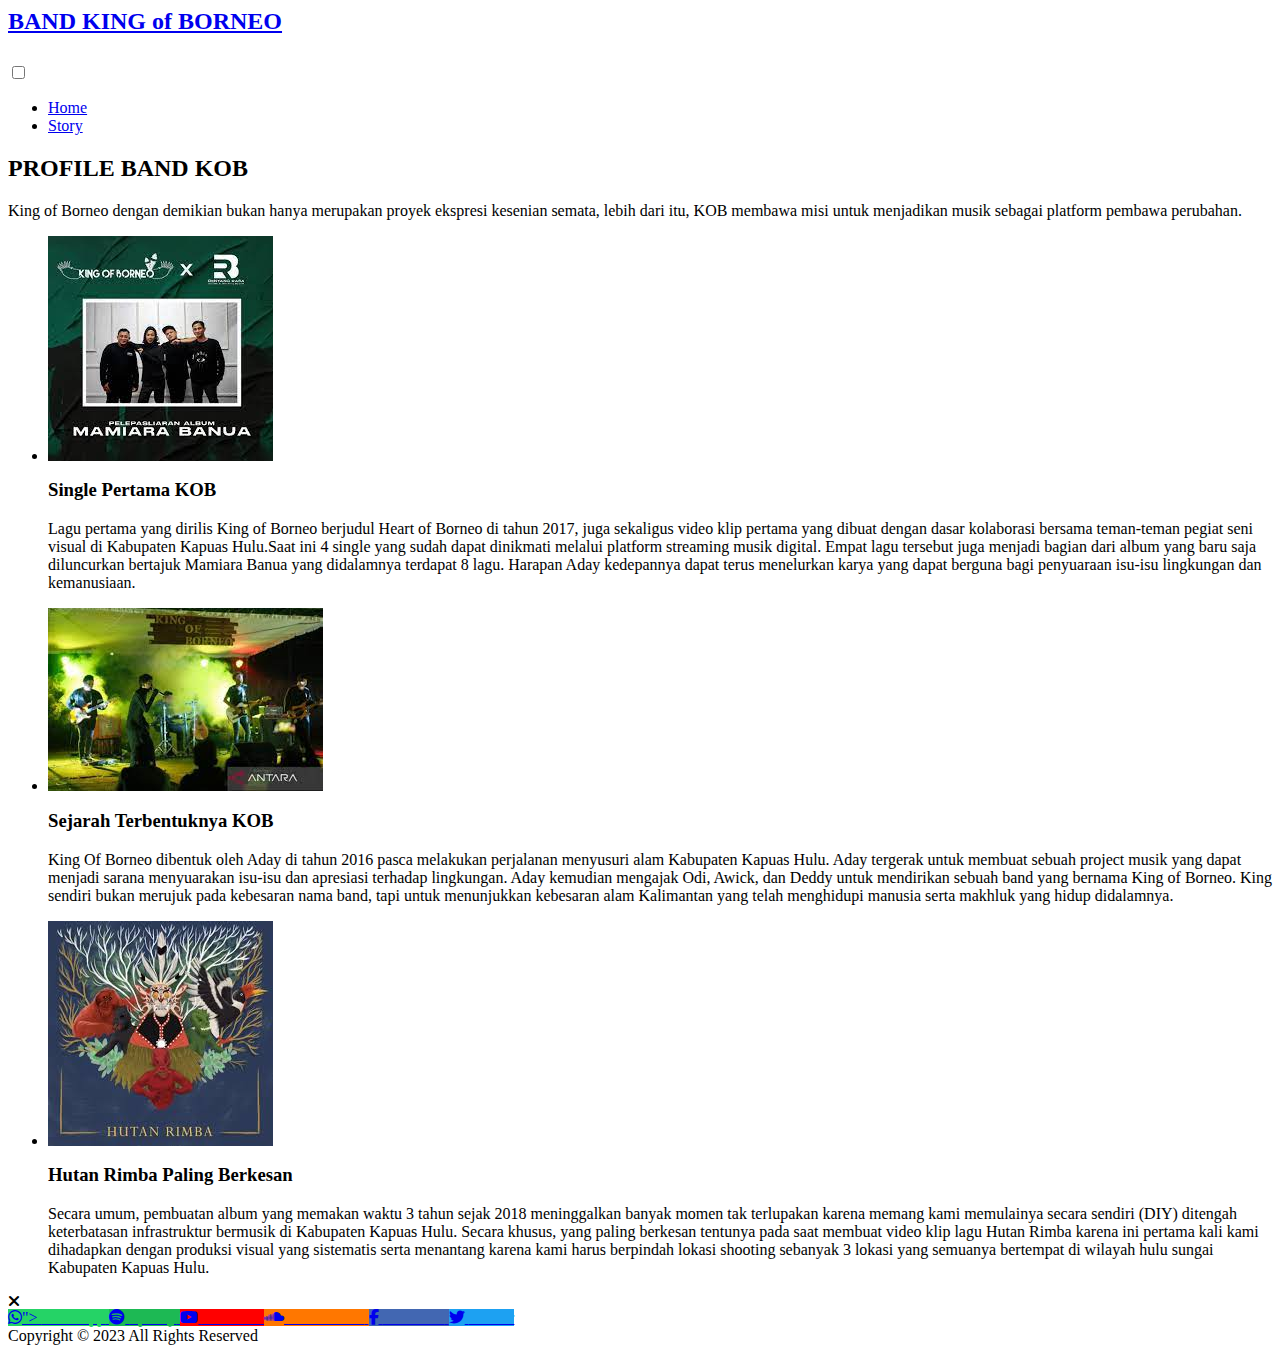
==== halaman-profile.html @ bdba5dce "Add files via upload" ====
<head>
    <meta charset="UTF-8" />
    <meta name="viewport" content="width=device-width, initial-scale=1.0">
    <title>Band Website | Ghalib FR</title>
    <link rel="stylesheet" href="style.css">
    <link rel="stylesheet" href="https://cdnjs.cloudflare.com/ajax/libs/font-awesome/6.3.0/css/all.min.css">
</head>

<body>
 <!--Tampilan pop bar atau menu-->
 <header>
    <nav class="navbar">
        <h2 class="logo"><a href="#">BAND KING of BORNEO</a></h2>
            <input type="checkbox" id="menu-toggler">
                <label for="menu-toggler" id="hamburger-btn">
                    <svg xmlns="http://www.w3.org/2000/svg" viewBox="0 0 24 24" fill="white" width="24px" height="24px">
                        <path d="M0 0h24v24H0z" fill="none" />
                        <path d="M3 18h18v-2H3v2zm0-5h18V11H3v2zm0-7v2h18V6H3z" />
                    </svg>
                </label>
        <ul class="all-links">
            <li><a href="halaman-home.html">Home</a></li>
            <li><a href="halaman-story.html">Story</a></li>
        </ul>
    </nav>
</header>
    <head>
 <section class="profile" id="profile">
        <h2>PROFILE BAND KOB</h2>
        <p>King of Borneo dengan demikian bukan hanya merupakan proyek ekspresi kesenian semata, lebih dari
            itu, KOB membawa misi untuk menjadikan musik sebagai platform pembawa perubahan.</p>
        <ul class="cards">
            <li class="card">
                <img src="image/kob-1.jpeg" alt="img">
                <h3>Single Pertama KOB</h3>
                <p>Lagu pertama yang dirilis King of Borneo berjudul Heart of Borneo di tahun 2017, juga sekaligus video
                    klip pertama yang dibuat dengan dasar kolaborasi bersama teman-teman pegiat seni visual di Kabupaten
                    Kapuas Hulu.Saat ini 4 single yang sudah dapat dinikmati melalui platform streaming musik digital.
                    Empat lagu tersebut juga menjadi bagian dari album yang baru saja diluncurkan bertajuk Mamiara Banua
                    yang didalamnya terdapat 8 lagu. Harapan Aday kedepannya dapat terus menelurkan karya yang dapat
                    berguna bagi penyuaraan isu-isu lingkungan dan kemanusiaan.
                </p>
            </li>
            <li class="card">
                <img src="image/kob-2.jpeg" alt="img">
                <h3>Sejarah Terbentuknya KOB</h3>
                <p>King Of Borneo dibentuk oleh Aday di tahun 2016 pasca melakukan perjalanan menyusuri alam Kabupaten
                    Kapuas Hulu.
                    Aday tergerak untuk membuat sebuah project musik yang dapat menjadi sarana menyuarakan isu-isu dan
                    apresiasi terhadap lingkungan. Aday kemudian mengajak Odi, Awick, dan Deddy untuk mendirikan sebuah
                    band yang bernama King of Borneo. King sendiri bukan merujuk pada kebesaran nama band, tapi untuk
                    menunjukkan kebesaran alam Kalimantan yang telah menghidupi manusia serta makhluk yang hidup
                    didalamnya.
                </p>
            </li>
            <li class="card">
                <img src="image/kob-3.jpeg" alt="img">
                <h3>Hutan Rimba Paling Berkesan</h3>
                <p>Secara umum, pembuatan album yang memakan waktu 3 tahun sejak 2018 meninggalkan banyak momen tak
                    terlupakan karena memang kami memulainya secara sendiri (DIY) ditengah keterbatasan infrastruktur
                    bermusik di Kabupaten Kapuas Hulu. Secara khusus, yang paling berkesan tentunya pada saat membuat
                    video klip lagu Hutan Rimba karena ini pertama kali kami dihadapkan dengan produksi visual yang
                    sistematis serta menantang karena kami harus berpindah lokasi shooting sebanyak 3 lokasi yang
                    semuanya bertempat di wilayah hulu sungai Kabupaten Kapuas Hulu.
                </p>
            </li>
        </ul>
    </section>
    </head>

<!--BUTTON MEDIA-->
<header>
    <div class="container">
        <span class="close-btn">
        <i class="fa-solid fa-xmark"></i>
        </span>

        <div class="media-icons">
            <a href="https://api.whatsapp.com/send/?phone=6281253357984&text&type=phone_number&app_absent=0" style="background: #25d366">
            <i class="fa-brands fa-whatsapp"></i>">
            <span class="tooltip" style="color: #25d366">Whatsapp</span>
            </a>

            <a href="https://open.spotify.com/intl-id/artist/3TigGz8LiaRl0AbrBVai96?si=shuFQv7cStGRQ2OjbuwhrQ" style="background: #1db954">
            <i class="fa-brands fa-spotify"></i>
            <span class="tooltip" style="color: #1db954">Spotify</span>
            </a>

            <a href="https://youtube.com/@KingofBorneoBand" style="background: #ff0000">
            <i class="fa-brands fa-youtube"></i>
            <span class="tooltip" style="color: #ff0000">YouTube</span>
            </a>

            <a href="https://on.soundcloud.com/E5cix" style="background: #ff7700">
            <i class="fa-brands fa-soundcloud"></i>
            <span class="tooltip" style="color: #ff7700">Soundcloud</span>
            </a> 

            <a href="https://www.facebook.com/mamiarabanua" style="background: #4267b2">
            <i class="fa-brands fa-facebook-f"></i>
            <span class="tooltip" style="color: #4267b2">Facebook</span>
            </a>

            <a href="https://twitter.com/kingof_borneo" style="background: #1da1f2">
            <i class="fa-brands fa-twitter"></i>
            <span class="tooltip" style="color: #1da1f2">Twitter</span>
            </a>
        </div>
    </div>
</header>
    <!--copyright-->
<footer>
    <div>
        <span>Copyright © 2023 All Rights Reserved</span>
    </div>
</footer>
</body>
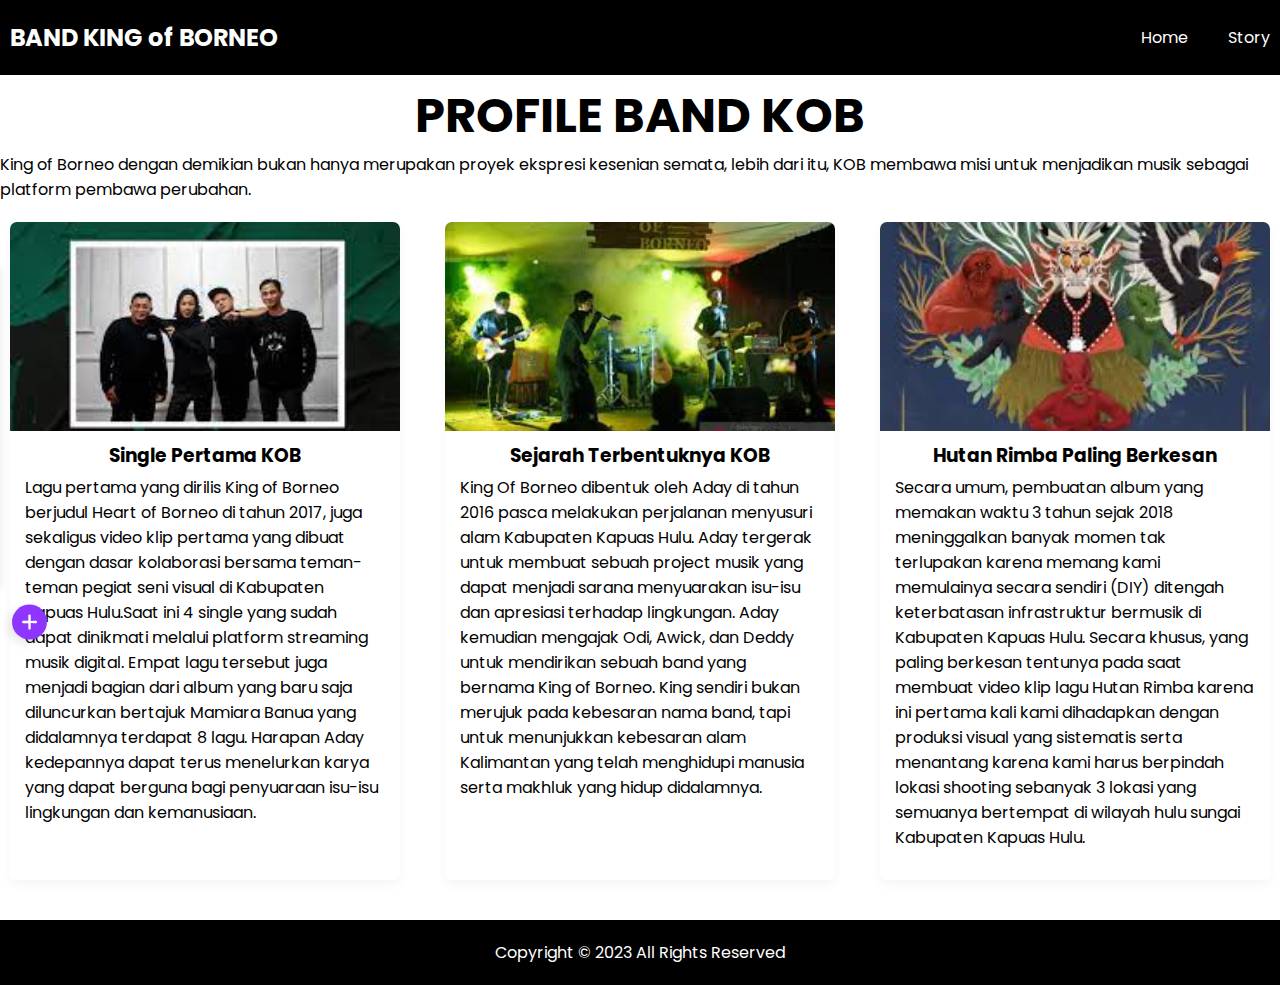
==== commit 39458ef2: "Add files via upload" ====
--- a/halaman-profile.html
+++ b/halaman-profile.html
@@ -20,7 +20,7 @@
                     </svg>
                 </label>
         <ul class="all-links">
-            <li><a href="halaman-home.html">Home</a></li>
+            <li><a href="index.html">Home</a></li>
             <li><a href="halaman-story.html">Story</a></li>
         </ul>
     </nav>
--- a/style.css
+++ b/style.css
@@ -0,0 +1,471 @@
+@import url("https://fonts.googleapis.com/css2?family=Poppins:wght@200;300;400;500;600;700&display=swap");
+
+* {
+    margin: 0;
+    padding: 0;
+    box-sizing: border-box;
+    font-family: "Poppins", sans-serif;
+}
+
+html {
+    scroll-behavior: smooth;
+}
+
+body {
+    background: #ffffff;
+}
+
+header {
+    position: fixed;
+    top: 0;
+    left: 0;
+    z-index: 5;
+    width: 100%;
+    display: flex;
+    justify-content: center;
+    background: #000000;
+}
+
+/*tampilan navbar*/
+.navbar {
+    display: flex;
+    padding: 0 10px;
+    max-width: 2000px;
+    width: 100%;
+    align-items: center;
+    justify-content: space-between;
+}
+
+.navbar input#menu-toggler {
+    display: none;
+}
+
+.navbar #hamburger-btn {
+    cursor: pointer;
+    display: none;
+}
+
+.navbar .all-links {
+    display: flex;
+    align-items: center;
+}
+
+.navbar .all-links li {
+    position: relative;
+    list-style: none;
+}
+
+.navbar .logo a {
+    display: flex;
+    align-items: center;
+    margin-left: 0;
+}
+
+header a,
+footer a {
+    margin-left: 40px;
+    text-decoration: none;
+    color: #ffffff;
+    height: 100%;
+    padding: 20px 0;
+    display: inline-block;
+}
+
+header a:hover,
+footer a:hover {
+    color: #00ff15;
+}
+@media  screen and (max-width: 768px){
+    .navbar .all-links{
+        position: relative;
+
+    }
+}
+
+/*Tampilan home page*/
+.homepage {
+    height: 100vh;
+    width: 100%;
+    position: relative;
+    background: url("image/kob_home.jpg");
+    background-position: center 65%;
+    background-size: cover;
+    background-attachment: fixed;
+    margin-bottom: 0 auto;
+    max-width: 2000px;
+}
+
+.homepage::before {
+    content: "";
+    position: absolute;
+    left: 0;
+    top: 0;
+    height: 100%;
+    width: 100%;
+    background: rgba(0, 0, 0, 0.2);
+}
+
+.homepage .content {
+    display: flex;
+    height: 85%;
+    z-index: 3;
+    align-items: center;
+    justify-content: center;
+    flex-direction: column;
+}
+
+.homepage .content h1 {
+    font-size: 60px;
+    font-weight: 700;
+    margin-top: 450px;
+}
+
+.homepage .content .text {
+    margin-bottom: 50px;
+    color: #ffffff;
+    font-size: 20px;
+    text-align: center;
+    text-shadow: 0px 0px 10px rgba(0, 0, 0, 0.3);
+    margin: 0 auto;
+    max-width: 1200px;
+
+}
+
+/*Tampilan pada story*/
+section {
+    display: flex;
+    align-items: center;
+    flex-direction: column;
+    padding-top: 80px;
+    margin: 0 auto;
+    max-width: 2000px;
+}
+
+section h2 {
+    font-size: 3rem;
+}
+
+section p {
+    text-align: left;
+}
+
+section .cards {
+    display: flex;
+    flex-wrap: wrap;
+    max-width: 2000px;
+    margin-top: 20px;
+    padding: 0 10px;
+    justify-content: space-between;
+}
+
+/*tampilan dalam story dan profile*/
+section .cards .card {
+    background: #ffffff;
+    padding: 40px 15px;
+    list-style: none;
+    border-radius: 5px;
+    box-shadow: 0px 5px 10px rgba(0, 0, 0, 0.04);
+    margin-bottom: 40px;
+    width: calc(100% / 3 - 30px);
+    text-align: center;
+}
+
+.profile .cards .card {
+    padding: 0 0 30px;
+}
+
+.story .card img {
+    width: 100%;
+    padding-bottom: 10px;
+    aspect-ratio: 10 / 9;
+    object-fit: cover;
+
+
+}
+
+.profile .card img {
+    width: 100%;
+    padding-bottom: 10px;
+    aspect-ratio: 16 / 9;
+    object-fit: cover;
+    border-radius: 7px;
+}
+
+.cards .card p {
+    padding: 0 15px;
+    margin-top: 5px;
+}
+
+.about .row {
+    padding: 0 10px;
+}
+
+@media screen and (max-width: 768px) {
+    .navbar .all-links {
+        position: fixed;
+        left: -100%;
+        width: 150px;
+        display: block;
+        height: 40vh;
+        top: 75px;
+        background: #000000;
+        transition: left 0.3s ease;
+    }
+
+    .navbar #menu-toggler:checked~.all-links {
+        left: 0;
+    }
+
+    .navbar .all-links li {
+        font-size: 18px;
+    }
+
+    .navbar #hamburger-btn {
+        display: block;
+    }
+
+    section>p {
+        text-align: center;
+    }
+
+    section .cards .card {
+        width: calc(100% / 2 - 15px);
+        margin-bottom: 30px;
+    }
+
+    .homepage .content h1 {
+        font-size: 40px;
+        font-weight: 700;
+        margin-bottom: 10px;
+    }
+
+    .homepage .content .text {
+        font-size: 17px;
+    }
+
+    .content a {
+        font-size: 17px;
+        padding: 9px 20px;
+    }
+
+    .contact .row {
+        flex-direction: column;
+    }
+
+    .contact .row .col {
+        width: 100%;
+    }
+
+    .contact .row .col:last-child {
+        margin-top: 40px;
+    }
+
+    footer a {
+        height: 0;
+    }
+}
+
+@media screen and (max-width: 768px) {
+    section .cards .card {
+        width: 200%;
+        margin-bottom: 30px;
+    }
+}
+
+/*BUTTON MEDIA APLIKASI*/
+.container {
+    position: fixed;
+    top: 50%;
+    left: 0%;
+    transform: translateY(-50%);
+    display: flex;
+    flex-direction: column-reverse;
+    align-items: center;
+}
+
+.media-icons {
+    display: flex;
+    align-items: flex-start;
+    flex-direction: column;
+    justify-content: center;
+    background-color: #000000;
+    padding: 6px;
+    border-radius: 6px;
+    box-shadow: 0 5px 10px rgba(0, 0, 0, 0.1);
+    transform: translateX(-100%);
+    transition: all 0.5s cubic-bezier(0.68, -0.55, 0.265, 1.55);
+}
+
+.close-btn.open~.media-icons {
+    transform: translateX(0);
+}
+
+.media-icons a {
+    text-decoration: none;
+    position: relative;
+    height: 35px;
+    width: 35px;
+    display: flex;
+    align-items: center;
+    justify-content: center;
+    border-radius: 6px;
+    margin: 6px;
+}
+
+.media-icons a i {
+    color: #ffffff;
+}
+
+.media-icons a .tooltip {
+    position: absolute;
+    left: 55px;
+    font-size: 14px;
+    font-weight: 400;
+    pointer-events: none;
+    background-color: #fff;
+    padding: 4px 8px;
+    border-radius: 4px;
+    transform: translateY(-25px);
+    opacity: 0;
+    transition: all 0.2s linear;
+    box-shadow: 0 5px 10px rgba(0, 0, 0, 0.05);
+}
+
+a:hover .tooltip {
+    opacity: 1;
+    transform: translateY(0);
+}
+
+a .tooltip::before {
+    content: "";
+    position: absolute;
+    height: 10px;
+    width: 10px;
+    top: 50%;
+    left: -5px;
+    transform: translateY(-50%) rotate(45deg);
+    background-color: #fff;
+}
+
+.close-btn {
+    display: flex;
+    align-items: center;
+    justify-content: center;
+    height: 35px;
+    width: 35px;
+    border-radius: 50%;
+    color: #fff;
+    font-size: 18px;
+    margin-top: 20px;
+    background-color: #8e36ff;
+    box-shadow: 0 5px 10px rgba(0, 0, 0, 0.1);
+    cursor: pointer;
+    transform: rotate(45deg);
+    transition: all 0.5s cubic-bezier(0.68, -0.55, 0.265, 1.55);
+}
+
+.close-btn.open {
+    transform: rotate(90deg);
+    background-color: #de0611;
+}
+
+/*About us*/
+section.about {
+    margin: 0 auto;
+    max-width: 2000px;
+}
+
+.about h3 {
+    margin: 30px 0 10px;
+}
+
+.about .team {
+    text-align: left;
+    width: 100%;
+}
+
+.about .team ul {
+    padding-left: 20px;
+}
+
+/*contact us*/
+.contact .row {
+    margin: 60px 0 90px;
+    display: flex;
+    max-width: 2000px;
+    width: 100%;
+    align-items: center;
+    justify-content: space-between;
+}
+
+.contact .row .col {
+    padding: 0 10px;
+    width: calc(100% / 2 - 50px);
+}
+
+.contact .col p {
+    margin-bottom: 10px;
+}
+
+.contact .col p i {
+    color: #7a7a7a;
+    margin-right: 10px;
+}
+
+.contact form input {
+    height: 45px;
+    margin-bottom: 20px;
+    padding: 10px;
+    width: 100%;
+    font-size: 16px;
+    outline: none;
+    border: 1px solid #bfbfbf;
+}
+
+.contact form textarea {
+    padding: 10px;
+    width: 100%;
+    font-size: 16px;
+    height: 150px;
+    outline: none;
+    resize: vertical;
+    border: 1px solid #bfbfbf;
+}
+
+.contact form button {
+    margin-top: 10px;
+    padding: 10px 20px;
+    font-size: 17px;
+    color: #fff;
+    border: none;
+    cursor: pointer;
+    border-radius: 5px;
+    background: #000000;
+    transition: 0.2s ease;
+}
+
+.contact form button:hover {
+    background: #525252;
+}
+@media screen and (max-width: 768px){
+    .contact{
+        justify-content: flex-start;
+    }
+}
+
+/*copyright*/
+footer {
+    width: 100%;
+    display: flex;
+    justify-content: center;
+    background: #000;
+    padding: 20px 0;
+}
+
+footer span {
+    color: #fff;
+}
+
+footer a {
+    padding: 0;
+}